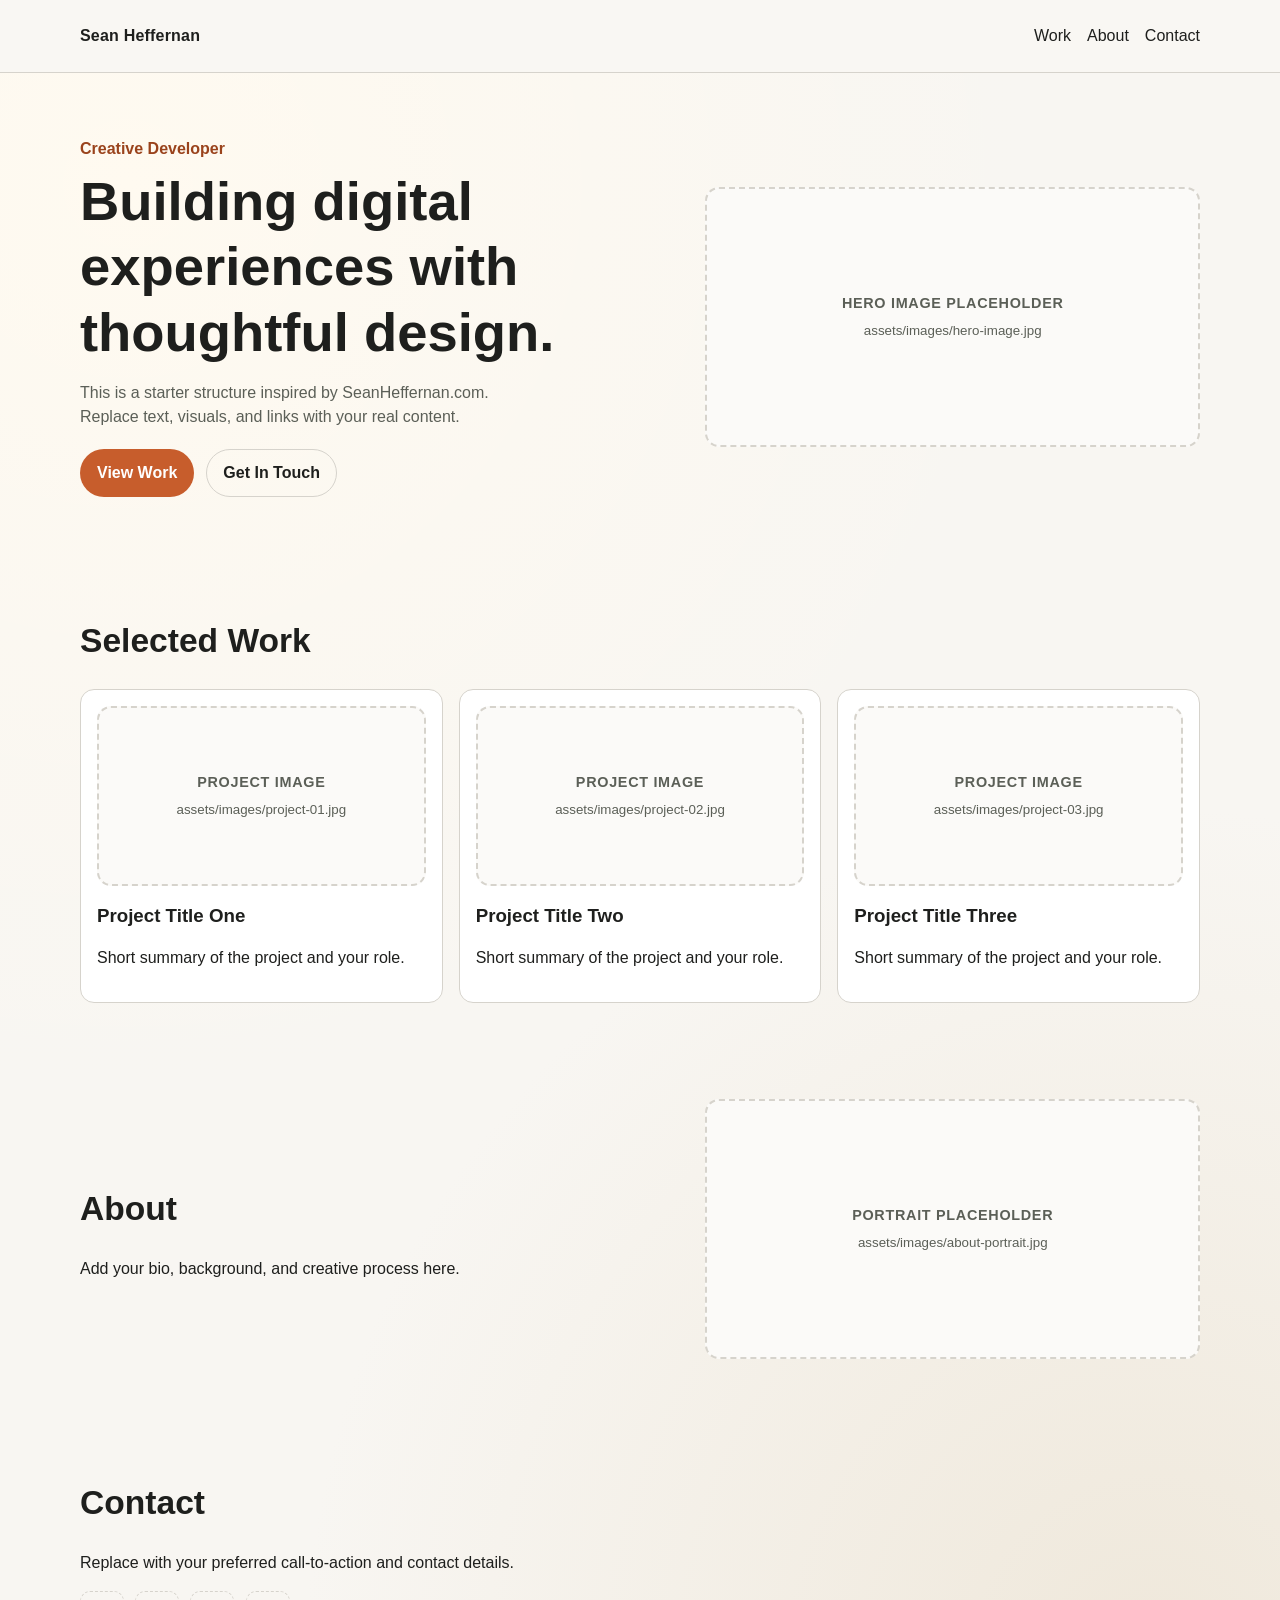
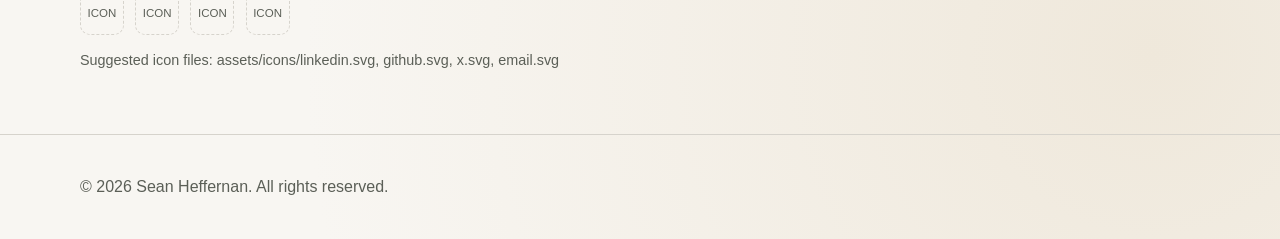
==== index.html @ 8646a2ab "Add initial HTML structure, CSS styles, and placeholder files" ====
<!doctype html>
<html lang="en">
  <head>
    <meta charset="UTF-8" />
    <meta name="viewport" content="width=device-width, initial-scale=1.0" />
    <title>Sean Heffernan</title>
    <meta
      name="description"
      content="Placeholder structure for SeanHeffernan.com"
    />
    <link rel="stylesheet" href="styles.css" />
  </head>
  <body>
    <header class="site-header">
      <div class="container nav-wrap">
        <a class="brand" href="#">Sean Heffernan</a>
        <nav class="main-nav">
          <a href="#work">Work</a>
          <a href="#about">About</a>
          <a href="#contact">Contact</a>
        </nav>
      </div>
    </header>

    <main>
      <section class="hero">
        <div class="container hero-grid">
          <div class="hero-copy">
            <p class="eyebrow">Creative Developer</p>
            <h1>Building digital experiences with thoughtful design.</h1>
            <p class="lead">
              This is a starter structure inspired by SeanHeffernan.com.
              Replace text, visuals, and links with your real content.
            </p>
            <div class="hero-actions">
              <a class="btn btn-primary" href="#work">View Work</a>
              <a class="btn btn-secondary" href="#contact">Get In Touch</a>
            </div>
          </div>
          <div class="media-placeholder" aria-label="Hero image placeholder">
            <span>HERO IMAGE PLACEHOLDER</span>
            <small>assets/images/hero-image.jpg</small>
          </div>
        </div>
      </section>

      <section id="work" class="work-section">
        <div class="container">
          <h2>Selected Work</h2>
          <div class="card-grid">
            <article class="work-card">
              <div class="media-placeholder small" aria-label="Project image placeholder">
                <span>PROJECT IMAGE</span>
                <small>assets/images/project-01.jpg</small>
              </div>
              <h3>Project Title One</h3>
              <p>Short summary of the project and your role.</p>
            </article>

            <article class="work-card">
              <div class="media-placeholder small" aria-label="Project image placeholder">
                <span>PROJECT IMAGE</span>
                <small>assets/images/project-02.jpg</small>
              </div>
              <h3>Project Title Two</h3>
              <p>Short summary of the project and your role.</p>
            </article>

            <article class="work-card">
              <div class="media-placeholder small" aria-label="Project image placeholder">
                <span>PROJECT IMAGE</span>
                <small>assets/images/project-03.jpg</small>
              </div>
              <h3>Project Title Three</h3>
              <p>Short summary of the project and your role.</p>
            </article>
          </div>
        </div>
      </section>

      <section id="about" class="about-section">
        <div class="container about-grid">
          <div>
            <h2>About</h2>
            <p>
              Add your bio, background, and creative process here.
            </p>
          </div>
          <div class="media-placeholder" aria-label="Portrait image placeholder">
            <span>PORTRAIT PLACEHOLDER</span>
            <small>assets/images/about-portrait.jpg</small>
          </div>
        </div>
      </section>

      <section id="contact" class="contact-section">
        <div class="container">
          <h2>Contact</h2>
          <p>Replace with your preferred call-to-action and contact details.</p>
          <div class="icon-row" aria-label="Social icon placeholders">
            <a href="#" class="icon-placeholder" aria-label="LinkedIn icon placeholder">ICON</a>
            <a href="#" class="icon-placeholder" aria-label="GitHub icon placeholder">ICON</a>
            <a href="#" class="icon-placeholder" aria-label="X icon placeholder">ICON</a>
            <a href="#" class="icon-placeholder" aria-label="Email icon placeholder">ICON</a>
          </div>
          <p class="icon-path-note">
            Suggested icon files: assets/icons/linkedin.svg, github.svg, x.svg, email.svg
          </p>
        </div>
      </section>
    </main>

    <footer class="site-footer">
      <div class="container footer-wrap">
        <p>© <span id="year"></span> Sean Heffernan. All rights reserved.</p>
      </div>
    </footer>

    <script>
      document.getElementById("year").textContent = new Date().getFullYear();
    </script>
  </body>
</html>
---- styles.css ----
:root {
  --bg: #f8f6f2;
  --surface: #ffffff;
  --text: #1e1f1d;
  --muted: #5b5f57;
  --line: #d6d3cc;
  --accent: #c75d2c;
  --accent-strong: #9a431c;
  --radius: 14px;
  --container: 1120px;
}

* {
  box-sizing: border-box;
}

body {
  margin: 0;
  font-family: "Avenir Next", "Segoe UI", sans-serif;
  color: var(--text);
  background:
    radial-gradient(circle at 10% 10%, #fffaf0 0%, transparent 45%),
    radial-gradient(circle at 90% 90%, #efe8db 0%, transparent 42%),
    var(--bg);
  line-height: 1.5;
}

.container {
  width: min(var(--container), 92%);
  margin: 0 auto;
}

.site-header {
  position: sticky;
  top: 0;
  background: color-mix(in srgb, var(--bg) 90%, white 10%);
  border-bottom: 1px solid var(--line);
  backdrop-filter: blur(6px);
}

.nav-wrap {
  display: flex;
  justify-content: space-between;
  align-items: center;
  min-height: 72px;
}

.brand {
  color: var(--text);
  text-decoration: none;
  font-weight: 700;
  letter-spacing: 0.2px;
}

.main-nav {
  display: flex;
  gap: 1rem;
}

.main-nav a {
  color: var(--text);
  text-decoration: none;
  font-weight: 500;
}

.hero {
  padding: 4rem 0 3rem;
}

.hero-grid,
.about-grid {
  display: grid;
  grid-template-columns: 1.2fr 1fr;
  gap: 2rem;
  align-items: center;
}

.eyebrow {
  margin: 0;
  font-weight: 600;
  color: var(--accent-strong);
}

h1,
h2,
h3 {
  line-height: 1.2;
}

h1 {
  margin: 0.5rem 0 1rem;
  font-size: clamp(2rem, 5vw, 3.4rem);
}

h2 {
  font-size: clamp(1.5rem, 3vw, 2.1rem);
}

.lead {
  color: var(--muted);
  max-width: 48ch;
}

.hero-actions {
  display: flex;
  flex-wrap: wrap;
  gap: 0.75rem;
  margin-top: 1.25rem;
}

.btn {
  text-decoration: none;
  padding: 0.7rem 1rem;
  border-radius: 999px;
  border: 1px solid transparent;
  font-weight: 600;
}

.btn-primary {
  background: var(--accent);
  color: #fff;
}

.btn-secondary {
  border-color: var(--line);
  color: var(--text);
}

.work-section,
.about-section,
.contact-section {
  padding: 3rem 0;
}

.card-grid {
  display: grid;
  grid-template-columns: repeat(3, minmax(0, 1fr));
  gap: 1rem;
}

.work-card {
  background: var(--surface);
  border: 1px solid var(--line);
  border-radius: var(--radius);
  padding: 1rem;
}

.media-placeholder {
  border: 2px dashed var(--line);
  border-radius: var(--radius);
  min-height: 260px;
  background: #fbfaf8;
  display: grid;
  place-content: center;
  text-align: center;
  color: var(--muted);
  padding: 1rem;
}

.media-placeholder.small {
  min-height: 180px;
}

.media-placeholder span {
  font-size: 0.9rem;
  letter-spacing: 0.7px;
  font-weight: 700;
}

.media-placeholder small {
  margin-top: 0.4rem;
}

.icon-row {
  display: flex;
  flex-wrap: wrap;
  gap: 0.7rem;
  margin-top: 1rem;
}

.icon-placeholder {
  width: 44px;
  height: 44px;
  border: 1px dashed var(--line);
  border-radius: 10px;
  display: grid;
  place-items: center;
  text-decoration: none;
  color: var(--muted);
  font-size: 0.72rem;
}

.icon-path-note {
  color: var(--muted);
  font-size: 0.9rem;
}

.site-footer {
  border-top: 1px solid var(--line);
  padding: 1.5rem 0;
  color: var(--muted);
}

@media (max-width: 900px) {
  .hero-grid,
  .about-grid,
  .card-grid {
    grid-template-columns: 1fr;
  }

  .main-nav {
    gap: 0.7rem;
    font-size: 0.95rem;
  }
}
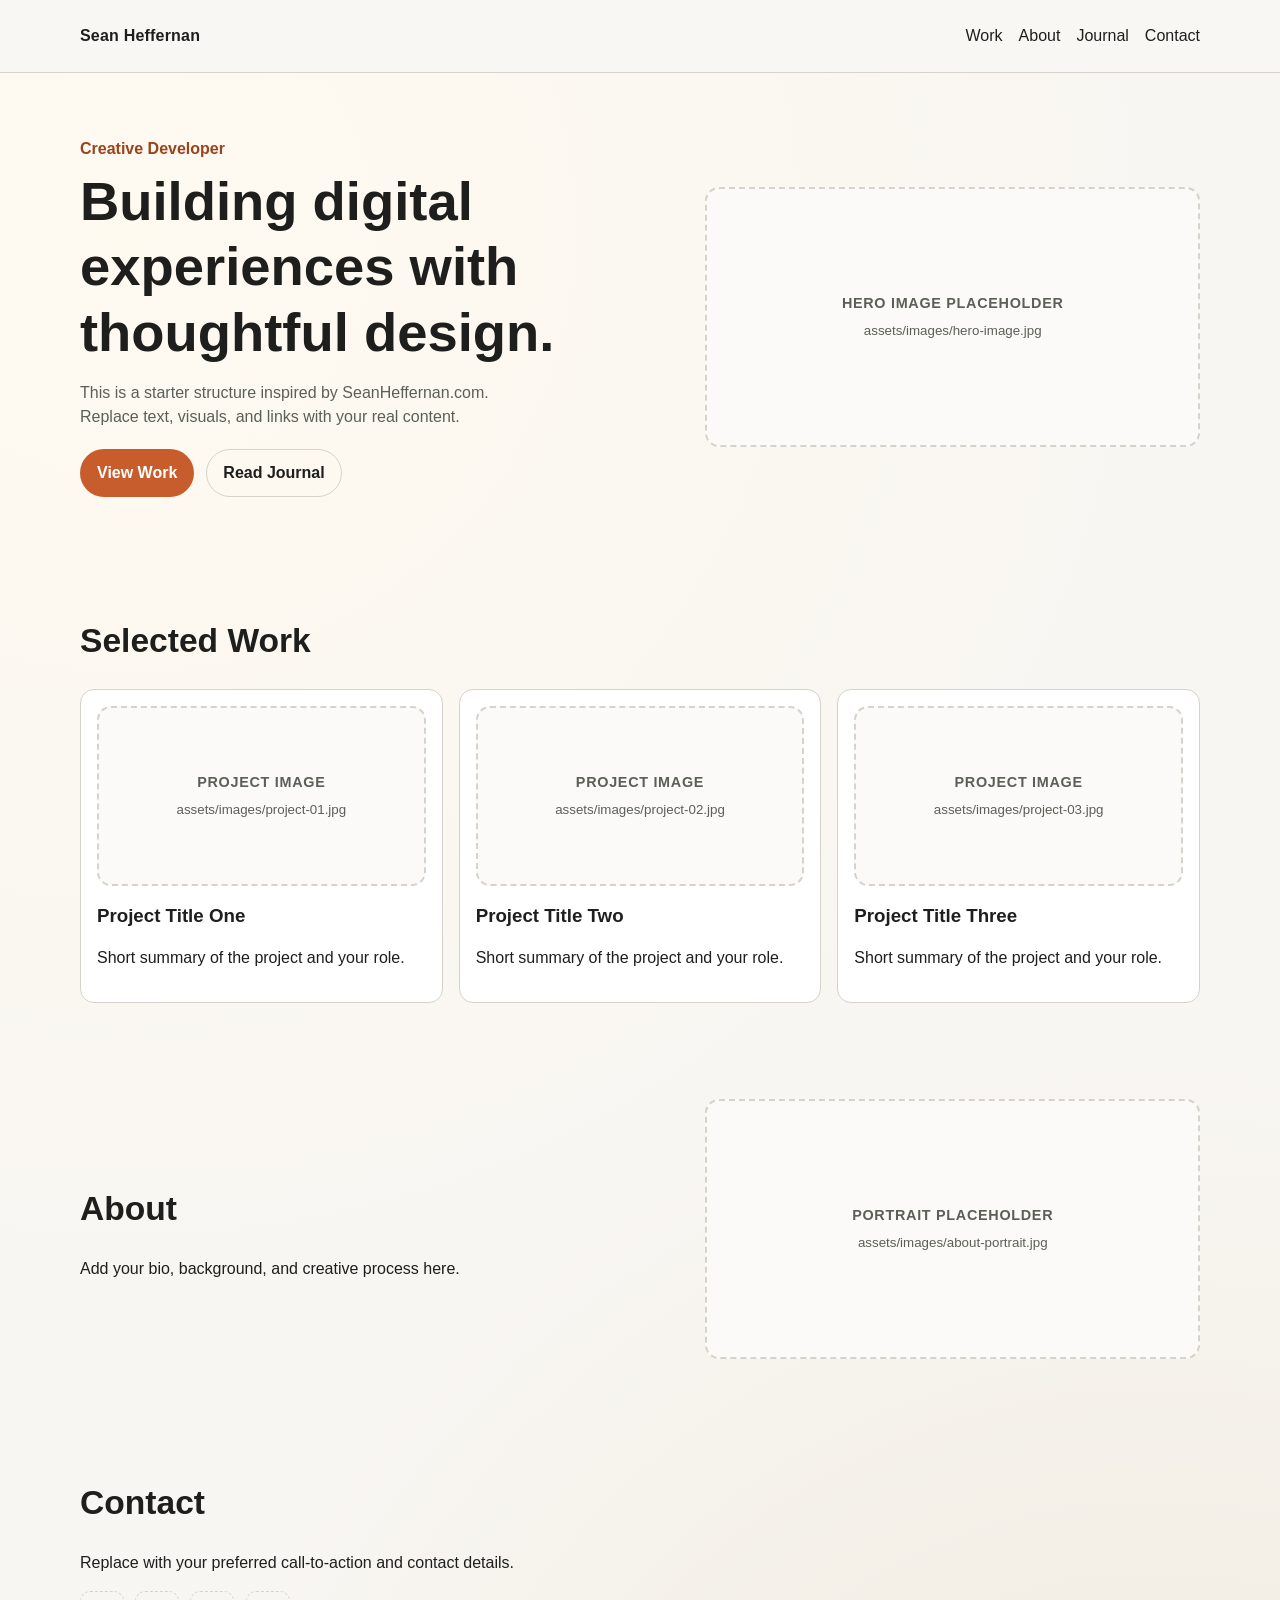
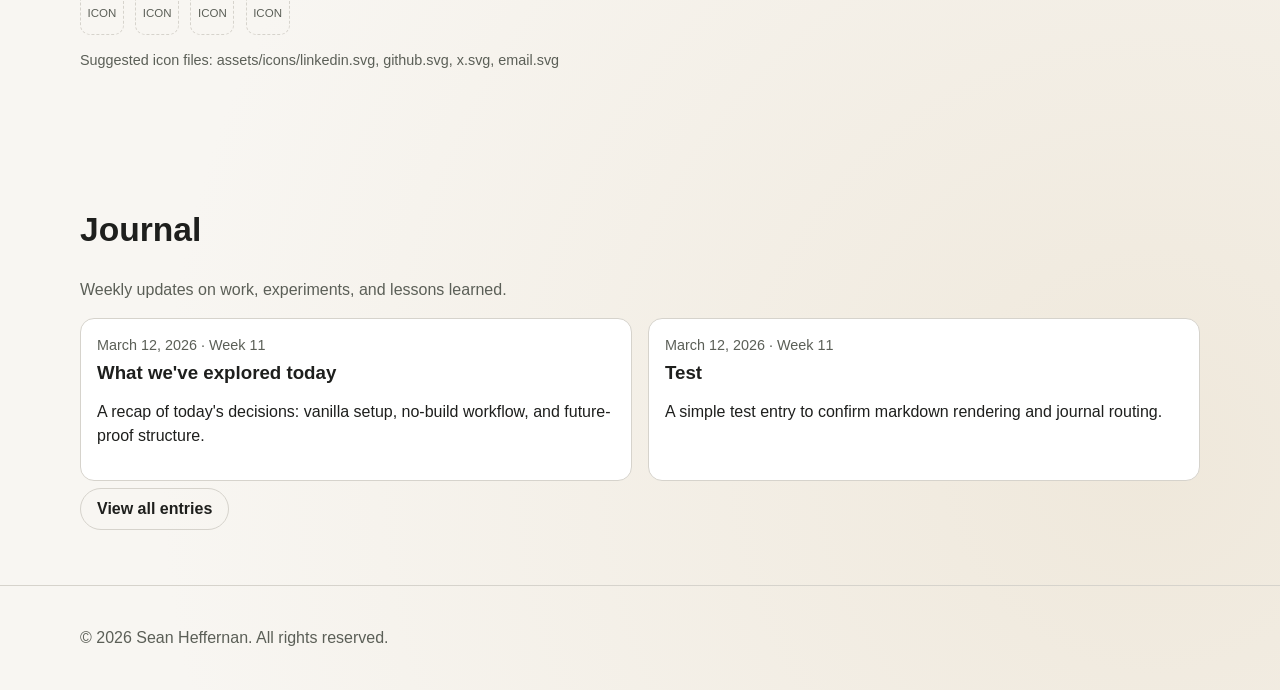
==== commit 301bd02b: "Revamp site structure and add journal functionality with CSS, JS, and markdown entries" ====
--- a/index.html
+++ b/index.html
@@ -8,19 +8,10 @@
       name="description"
       content="Placeholder structure for SeanHeffernan.com"
     />
-    <link rel="stylesheet" href="styles.css" />
+    <link rel="stylesheet" href="/assets/css/main.css" />
   </head>
   <body>
-    <header class="site-header">
-      <div class="container nav-wrap">
-        <a class="brand" href="#">Sean Heffernan</a>
-        <nav class="main-nav">
-          <a href="#work">Work</a>
-          <a href="#about">About</a>
-          <a href="#contact">Contact</a>
-        </nav>
-      </div>
-    </header>
+    <header id="site-header"></header>
 
     <main>
       <section class="hero">
@@ -34,7 +25,7 @@
             </p>
             <div class="hero-actions">
               <a class="btn btn-primary" href="#work">View Work</a>
-              <a class="btn btn-secondary" href="#contact">Get In Touch</a>
+              <a class="btn btn-secondary" href="/journal/">Read Journal</a>
             </div>
           </div>
           <div class="media-placeholder" aria-label="Hero image placeholder">
@@ -108,16 +99,24 @@
           </p>
         </div>
       </section>
+
+      <section class="journal-preview-section">
+        <div class="container">
+          <h2>Journal</h2>
+          <p class="lead">Weekly updates on work, experiments, and lessons learned.</p>
+          <div class="journal-list" id="journal-preview-list"></div>
+          <p><a class="btn btn-secondary" href="/journal/">View all entries</a></p>
+        </div>
+      </section>
     </main>
 
-    <footer class="site-footer">
-      <div class="container footer-wrap">
-        <p>© <span id="year"></span> Sean Heffernan. All rights reserved.</p>
-      </div>
-    </footer>
+    <footer id="site-footer"></footer>
 
+    <script src="/assets/js/site-shell.js"></script>
+    <script src="/assets/js/journal.js"></script>
     <script>
-      document.getElementById("year").textContent = new Date().getFullYear();
+      renderSiteShell({ isHome: true });
+      renderJournalPreview(2);
     </script>
   </body>
 </html>
--- a/assets/css/main.css
+++ b/assets/css/main.css
@@ -0,0 +1,277 @@
+:root {
+  --bg: #f8f6f2;
+  --surface: #ffffff;
+  --text: #1e1f1d;
+  --muted: #5b5f57;
+  --line: #d6d3cc;
+  --accent: #c75d2c;
+  --accent-strong: #9a431c;
+  --radius: 14px;
+  --container: 1120px;
+}
+
+* {
+  box-sizing: border-box;
+}
+
+body {
+  margin: 0;
+  font-family: "Avenir Next", "Segoe UI", sans-serif;
+  color: var(--text);
+  background:
+    radial-gradient(circle at 10% 10%, #fffaf0 0%, transparent 45%),
+    radial-gradient(circle at 90% 90%, #efe8db 0%, transparent 42%),
+    var(--bg);
+  line-height: 1.5;
+}
+
+.container {
+  width: min(var(--container), 92%);
+  margin: 0 auto;
+}
+
+.site-header {
+  position: sticky;
+  top: 0;
+  background: color-mix(in srgb, var(--bg) 90%, white 10%);
+  border-bottom: 1px solid var(--line);
+  backdrop-filter: blur(6px);
+}
+
+.nav-wrap {
+  display: flex;
+  justify-content: space-between;
+  align-items: center;
+  min-height: 72px;
+}
+
+.brand {
+  color: var(--text);
+  text-decoration: none;
+  font-weight: 700;
+  letter-spacing: 0.2px;
+}
+
+.main-nav {
+  display: flex;
+  gap: 1rem;
+}
+
+.main-nav a {
+  color: var(--text);
+  text-decoration: none;
+  font-weight: 500;
+}
+
+.hero {
+  padding: 4rem 0 3rem;
+}
+
+.hero-grid,
+.about-grid {
+  display: grid;
+  grid-template-columns: 1.2fr 1fr;
+  gap: 2rem;
+  align-items: center;
+}
+
+.eyebrow {
+  margin: 0;
+  font-weight: 600;
+  color: var(--accent-strong);
+}
+
+h1,
+h2,
+h3 {
+  line-height: 1.2;
+}
+
+h1 {
+  margin: 0.5rem 0 1rem;
+  font-size: clamp(2rem, 5vw, 3.4rem);
+}
+
+h2 {
+  font-size: clamp(1.5rem, 3vw, 2.1rem);
+}
+
+.lead {
+  color: var(--muted);
+  max-width: 48ch;
+}
+
+.hero-actions {
+  display: flex;
+  flex-wrap: wrap;
+  gap: 0.75rem;
+  margin-top: 1.25rem;
+}
+
+.btn {
+  text-decoration: none;
+  padding: 0.7rem 1rem;
+  border-radius: 999px;
+  border: 1px solid transparent;
+  font-weight: 600;
+}
+
+.btn-primary {
+  background: var(--accent);
+  color: #fff;
+}
+
+.btn-secondary {
+  border-color: var(--line);
+  color: var(--text);
+}
+
+.work-section,
+.about-section,
+.contact-section,
+.journal-preview-section,
+.journal-list-section {
+  padding: 3rem 0;
+}
+
+.card-grid {
+  display: grid;
+  grid-template-columns: repeat(3, minmax(0, 1fr));
+  gap: 1rem;
+}
+
+.work-card {
+  background: var(--surface);
+  border: 1px solid var(--line);
+  border-radius: var(--radius);
+  padding: 1rem;
+}
+
+.media-placeholder {
+  border: 2px dashed var(--line);
+  border-radius: var(--radius);
+  min-height: 260px;
+  background: #fbfaf8;
+  display: grid;
+  place-content: center;
+  text-align: center;
+  color: var(--muted);
+  padding: 1rem;
+}
+
+.media-placeholder.small {
+  min-height: 180px;
+}
+
+.media-placeholder span {
+  font-size: 0.9rem;
+  letter-spacing: 0.7px;
+  font-weight: 700;
+}
+
+.media-placeholder small {
+  margin-top: 0.4rem;
+}
+
+.icon-row {
+  display: flex;
+  flex-wrap: wrap;
+  gap: 0.7rem;
+  margin-top: 1rem;
+}
+
+.icon-placeholder {
+  width: 44px;
+  height: 44px;
+  border: 1px dashed var(--line);
+  border-radius: 10px;
+  display: grid;
+  place-items: center;
+  text-decoration: none;
+  color: var(--muted);
+  font-size: 0.72rem;
+}
+
+.icon-path-note {
+  color: var(--muted);
+  font-size: 0.9rem;
+}
+
+.journal-hero {
+  padding: 4rem 0 2rem;
+}
+
+.journal-list {
+  display: grid;
+  grid-template-columns: repeat(2, minmax(0, 1fr));
+  gap: 1rem;
+}
+
+.journal-card {
+  background: var(--surface);
+  border: 1px solid var(--line);
+  border-radius: var(--radius);
+  padding: 1rem;
+}
+
+.journal-card h3 {
+  margin-top: 0.35rem;
+  margin-bottom: 0.5rem;
+}
+
+.journal-card h3 a {
+  color: var(--text);
+  text-decoration: none;
+}
+
+.journal-meta {
+  margin: 0;
+  color: var(--muted);
+  font-size: 0.9rem;
+}
+
+.journal-entry {
+  max-width: 760px;
+  padding-top: 3rem;
+  padding-bottom: 3rem;
+}
+
+.journal-entry section {
+  margin-top: 1.5rem;
+}
+
+.journal-entry ul {
+  padding-left: 1.2rem;
+}
+
+.journal-note {
+  color: var(--muted);
+  font-size: 0.95rem;
+}
+
+.journal-note code {
+  background: #f1eee7;
+  border: 1px solid var(--line);
+  border-radius: 6px;
+  padding: 0.1rem 0.35rem;
+}
+
+.site-footer {
+  border-top: 1px solid var(--line);
+  padding: 1.5rem 0;
+  color: var(--muted);
+}
+
+@media (max-width: 900px) {
+  .hero-grid,
+  .about-grid,
+  .card-grid,
+  .journal-list {
+    grid-template-columns: 1fr;
+  }
+
+  .main-nav {
+    gap: 0.7rem;
+    font-size: 0.95rem;
+  }
+}
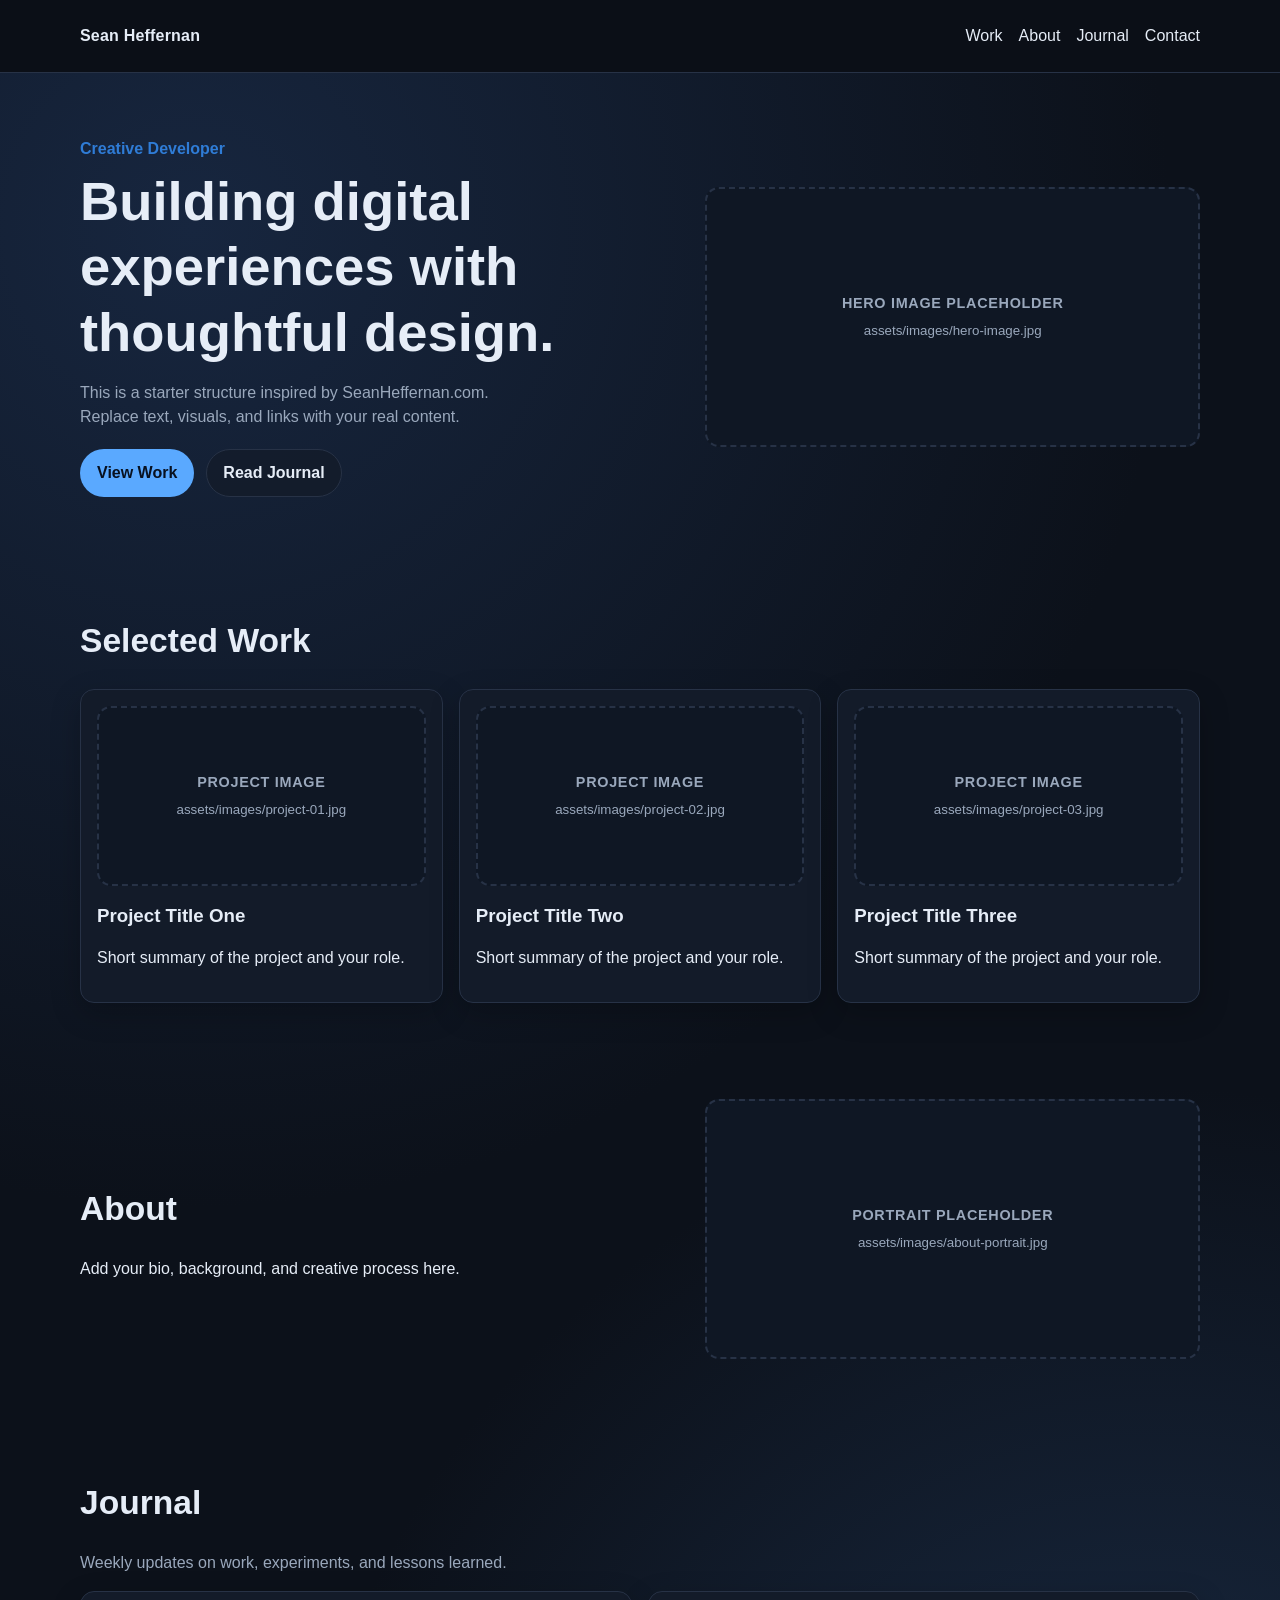
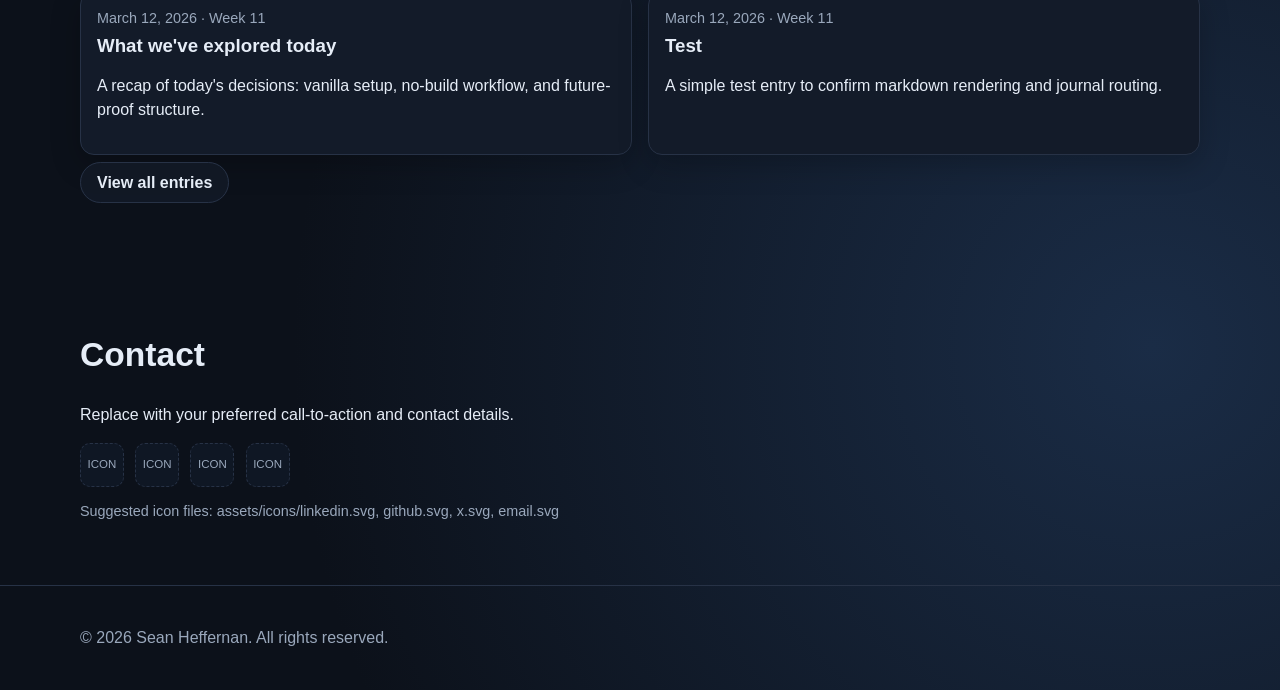
==== commit 02928a6b: "Refactor journal section in index.html to improve structure and remove duplicates" ====
--- a/index.html
+++ b/index.html
@@ -84,6 +84,15 @@
         </div>
       </section>
 
+      <section class="journal-preview-section">
+        <div class="container">
+          <h2>Journal</h2>
+          <p class="lead">Weekly updates on work, experiments, and lessons learned.</p>
+          <div class="journal-list" id="journal-preview-list"></div>
+          <p><a class="btn btn-secondary" href="/journal/">View all entries</a></p>
+        </div>
+      </section>
+
       <section id="contact" class="contact-section">
         <div class="container">
           <h2>Contact</h2>
@@ -99,15 +108,6 @@
           </p>
         </div>
       </section>
-
-      <section class="journal-preview-section">
-        <div class="container">
-          <h2>Journal</h2>
-          <p class="lead">Weekly updates on work, experiments, and lessons learned.</p>
-          <div class="journal-list" id="journal-preview-list"></div>
-          <p><a class="btn btn-secondary" href="/journal/">View all entries</a></p>
-        </div>
-      </section>
     </main>
 
     <footer id="site-footer"></footer>
--- a/assets/css/main.css
+++ b/assets/css/main.css
@@ -1,11 +1,11 @@
 :root {
-  --bg: #f8f6f2;
-  --surface: #ffffff;
-  --text: #1e1f1d;
-  --muted: #5b5f57;
-  --line: #d6d3cc;
-  --accent: #c75d2c;
-  --accent-strong: #9a431c;
+  --bg: #0c111a;
+  --surface: #131b29;
+  --text: #e6edf7;
+  --muted: #9aa8bc;
+  --line: #273246;
+  --accent: #5aa9ff;
+  --accent-strong: #2f7cd6;
   --radius: 14px;
   --container: 1120px;
 }
@@ -19,8 +19,8 @@
   font-family: "Avenir Next", "Segoe UI", sans-serif;
   color: var(--text);
   background:
-    radial-gradient(circle at 10% 10%, #fffaf0 0%, transparent 45%),
-    radial-gradient(circle at 90% 90%, #efe8db 0%, transparent 42%),
+    radial-gradient(circle at 15% 10%, #17263f 0%, transparent 42%),
+    radial-gradient(circle at 90% 85%, #1a2c46 0%, transparent 38%),
     var(--bg);
   line-height: 1.5;
 }
@@ -33,7 +33,7 @@
 .site-header {
   position: sticky;
   top: 0;
-  background: color-mix(in srgb, var(--bg) 90%, white 10%);
+  background: color-mix(in srgb, var(--bg) 88%, black 12%);
   border-bottom: 1px solid var(--line);
   backdrop-filter: blur(6px);
 }
@@ -61,6 +61,11 @@
   color: var(--text);
   text-decoration: none;
   font-weight: 500;
+  transition: color 120ms ease;
+}
+
+.main-nav a:hover {
+  color: var(--accent);
 }
 
 .hero {
@@ -114,16 +119,28 @@
   border-radius: 999px;
   border: 1px solid transparent;
   font-weight: 600;
+  transition: transform 120ms ease, background-color 120ms ease, border-color 120ms ease;
 }
 
 .btn-primary {
   background: var(--accent);
-  color: #fff;
+  color: #081120;
+}
+
+.btn-primary:hover {
+  background: #7dbdff;
+  transform: translateY(-1px);
 }
 
 .btn-secondary {
   border-color: var(--line);
   color: var(--text);
+  background: color-mix(in srgb, var(--surface) 75%, transparent);
+}
+
+.btn-secondary:hover {
+  border-color: var(--accent);
+  transform: translateY(-1px);
 }
 
 .work-section,
@@ -145,13 +162,14 @@
   border: 1px solid var(--line);
   border-radius: var(--radius);
   padding: 1rem;
+  box-shadow: 0 10px 30px rgba(0, 0, 0, 0.22);
 }
 
 .media-placeholder {
   border: 2px dashed var(--line);
   border-radius: var(--radius);
   min-height: 260px;
-  background: #fbfaf8;
+  background: #0f1724;
   display: grid;
   place-content: center;
   text-align: center;
@@ -190,6 +208,7 @@
   text-decoration: none;
   color: var(--muted);
   font-size: 0.72rem;
+  background: #0f1724;
 }
 
 .icon-path-note {
@@ -212,6 +231,7 @@
   border: 1px solid var(--line);
   border-radius: var(--radius);
   padding: 1rem;
+  box-shadow: 0 10px 30px rgba(0, 0, 0, 0.22);
 }
 
 .journal-card h3 {
@@ -222,6 +242,11 @@
 .journal-card h3 a {
   color: var(--text);
   text-decoration: none;
+  transition: color 120ms ease;
+}
+
+.journal-card h3 a:hover {
+  color: var(--accent);
 }
 
 .journal-meta {
@@ -250,7 +275,7 @@
 }
 
 .journal-note code {
-  background: #f1eee7;
+  background: #0f1724;
   border: 1px solid var(--line);
   border-radius: 6px;
   padding: 0.1rem 0.35rem;
